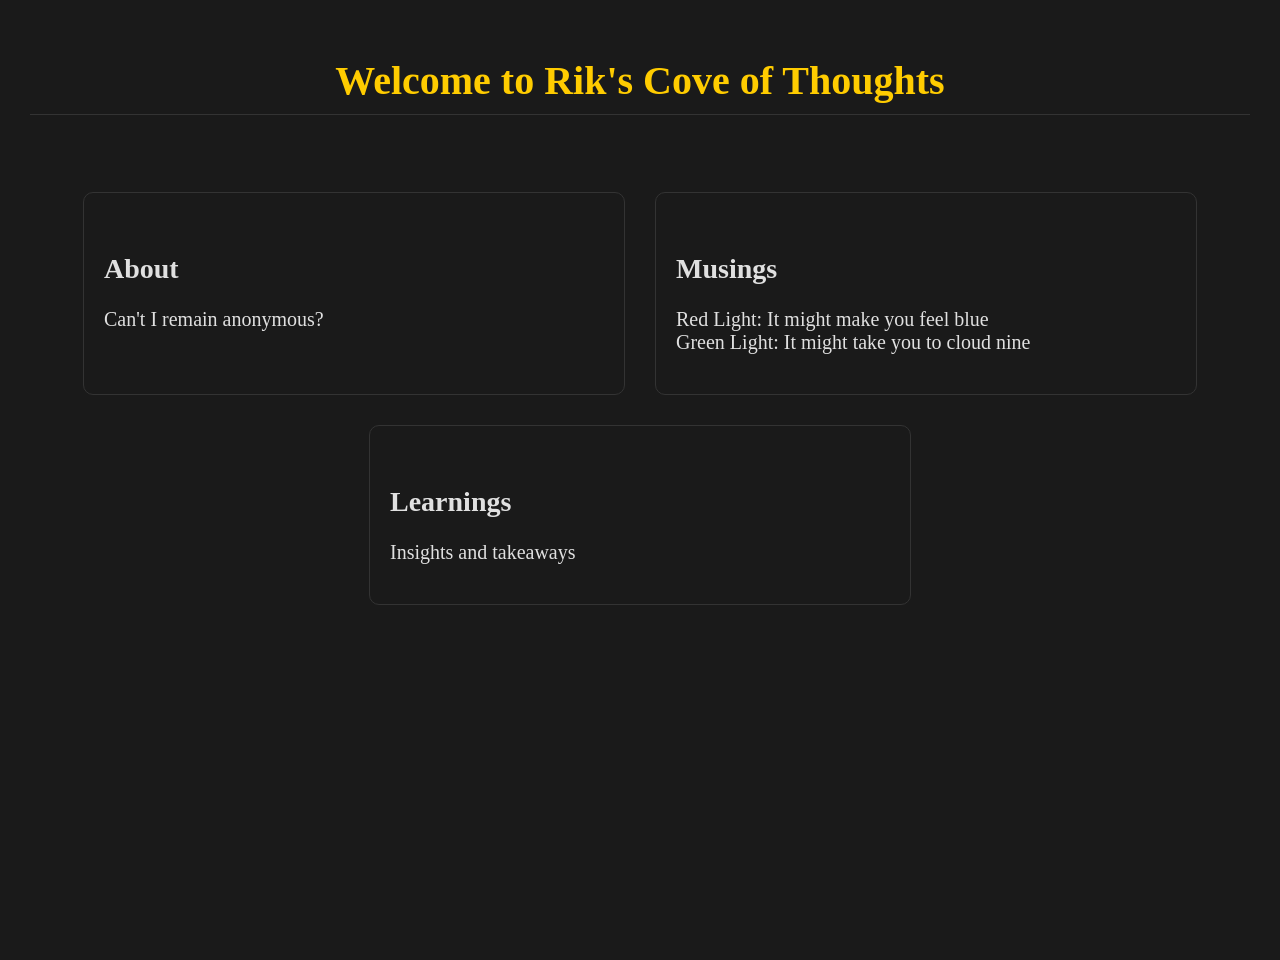
==== index.html @ d4486ff7 "Add files via upload" ====
<!DOCTYPE html>
<html>
<head>
    <title>Rik's Cove of Thoughts</title>
    <link rel="stylesheet" href="style.css">
</head>
<body>

<h1>Welcome to Rik's Cove of Thoughts</h1>

<div class="nav-cards">

    <a href="about.html" class="card">
        <h2>About</h2>
        <p>Can't I remain anonymous?</p>
    </a>

    <a href="musings.html" class="card">
        <h2>Musings</h2>
        <p>Red Light: It might make you feel blue<br>Green Light: It might take you to cloud nine</p>
    </a>

    <a href="learnings.html" class="card">
        <h2>Learnings</h2>
        <p>Insights and takeaways </p>
    </a>

</div>

</body>
</html>
---- style.css ----
/* Targets the background and default text */
body {
    background-color: #1a1a1a;
    color: #e0e0e0;
    font-family: 'Georgia', serif;
    font-size: 20px;
    margin: 0;
    padding: 30px;

    display: flex;
    flex-direction: column;   /* 🔥 important */
    min-height: 100vh;        /* full page height */
}

/* Centers only the content, NOT header/footer */
.content-wrapper {
    max-width: 700px;
    padding: 60px 20px;
    line-height: 1.7;
    margin: 0 auto;   /* ✅ centers properly */
}

/* Header aligned to right */
header {
    width: 100%;
    display: flex;
    text-align: center;
    padding: 0px;
}

/* Styles your titles */
h1 {
    font-size: 40px;
    color: #ffcc00;
    border-bottom: 1px solid #333;
    padding-bottom: 10px;
    text-align: center;   /* aligns text nicely */
}

h2 {
    font-size: 28px;
    margin-top: 40px;
}

a {
    color: #F5F5DC;  /* beige */
    text-decoration: none; /* optional: removes underline */
}

.nav-cards {
    display: flex;
    justify-content: center;
    gap: 30px;
    margin-top: 50px;
    flex-wrap: wrap;
}

.card {
    text-decoration: none;
    color: #e0e0e0;
    border: 1px solid #333;
    padding: 20px;
    width: 220px;
    border-radius: 10px;
    transition: 0.3s;
}

.card:hover {
    background-color: #222;
    transform: translateY(-5px);
    border-color: #87CEFA;
}

.learning-grid {
    display: flex;
    flex-direction: column;  /* stacks items vertically */
    gap: 20px;
    margin-top: 20px;
}
.card {
    min-width: 500px;   /* fixed width so they stay in one line */
    flex-shrink: 0;     /* prevents shrinking */
}
/* Footer at bottom center */
footer {
    margin-top: auto;   /* 🔥 pushes it to bottom */
    text-align: center;
    padding: 20px;
    width: 100%;
}
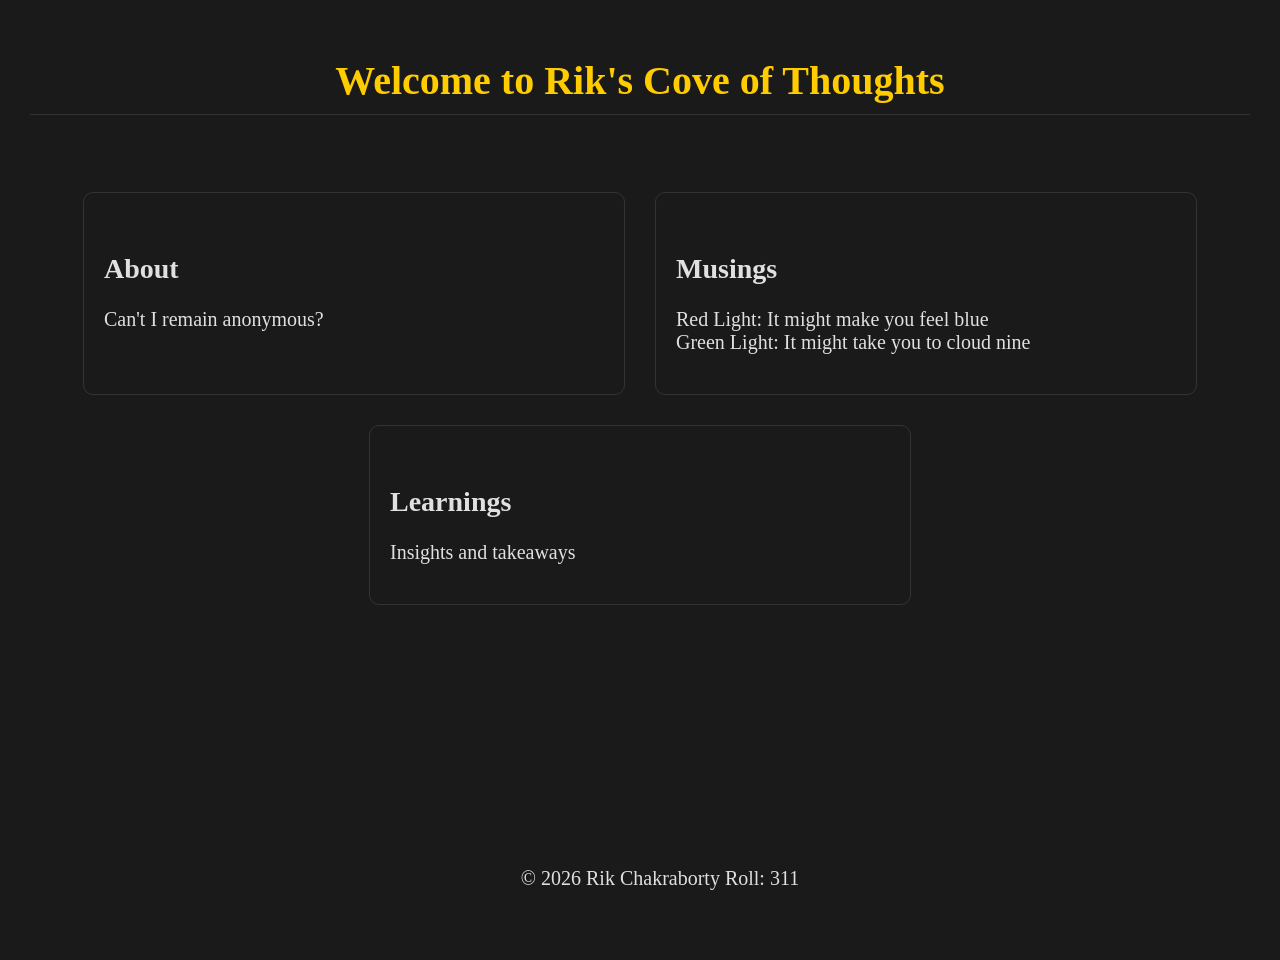
==== commit 00d1c079: "Add files via upload" ====
--- a/index.html
+++ b/index.html
@@ -27,5 +27,8 @@
 
 </div>
 
+<footer class="footer">
+    <p>© 2026 Rik Chakraborty	Roll: 311</p>
+</footer>
 </body>
 </html>
